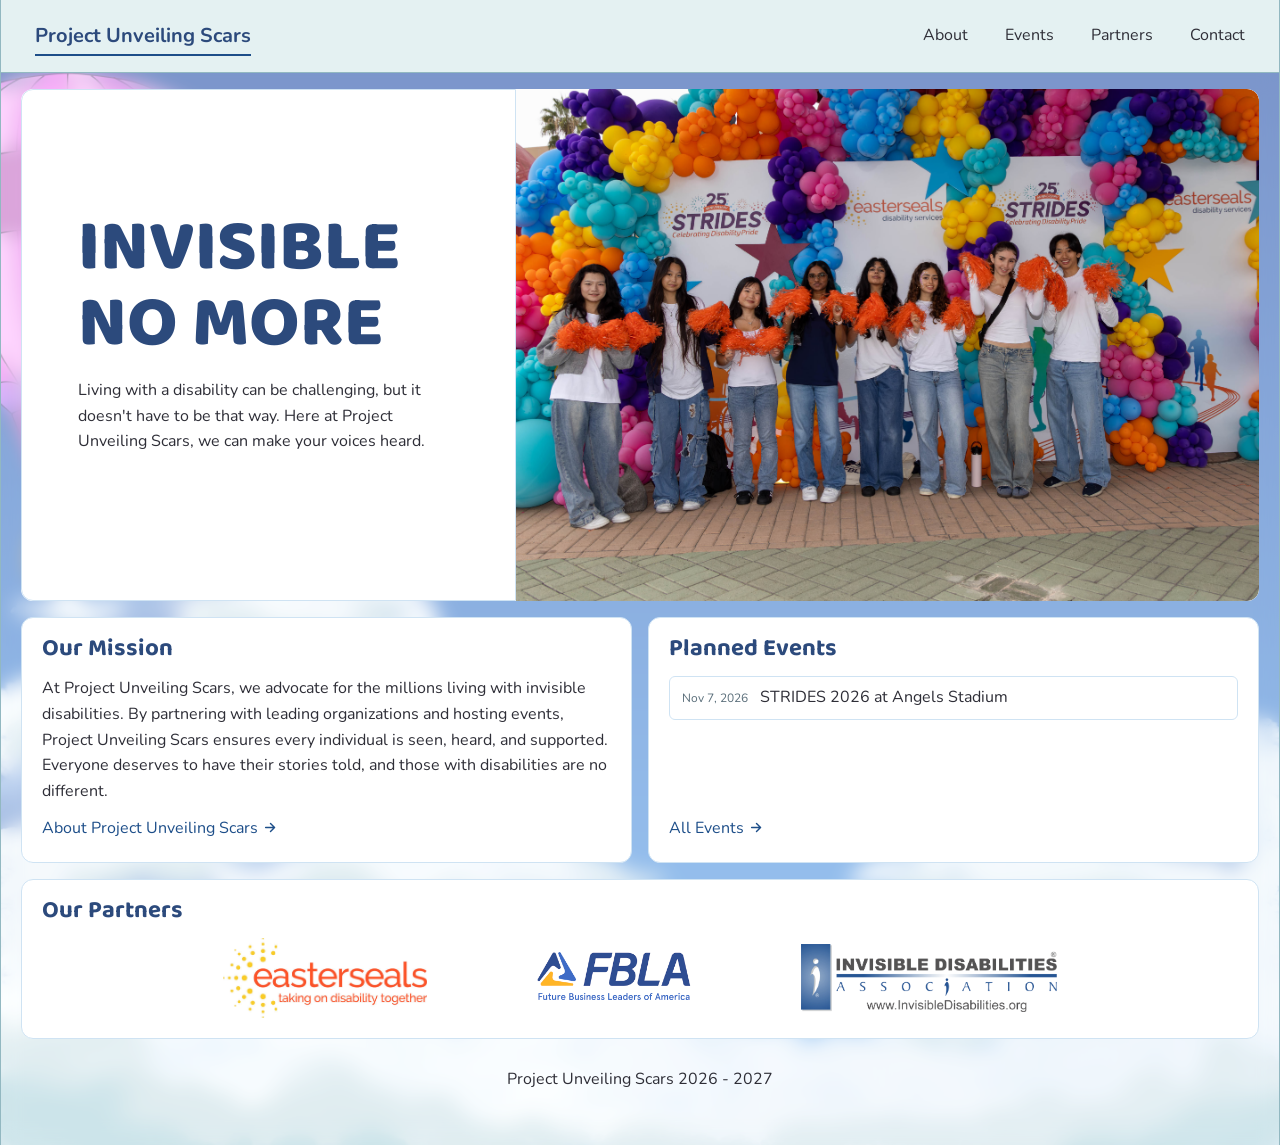
==== index.html @ fb8b5908 "Add files via upload" ====
<!DOCTYPE html>
<html lang="en">
<head>
  <meta charset="utf-8">
  <meta name="viewport" content="width=device-width, initial-scale=1">
  <script>
    if (!window.matchMedia("(prefers-reduced-motion: reduce)").matches) {
      document.documentElement.classList.add("card-reveal-pending");
    }
  </script>
  <script defer src="js/card-reveal.js"></script>
  <title>Project Unveiling Scars</title>
  <link rel="stylesheet" href="css/main.css">
  <link rel="stylesheet" href="css/header.css">
  <link rel="stylesheet" href="css/card.css">
  <link rel="stylesheet" href="css/banner.css">
  <link rel="icon" href="l4c.png" type="image/png">
  </head>
<body class="home-page">
  <img class="cat-balloon-decoration cat-balloon-decoration--lower" src="assets/decor/catballoon3.png" alt="" aria-hidden="true">
  <img class="cat-balloon-decoration" src="assets/decor/catballoon2.png" alt="" aria-hidden="true">
  <img class="cat-balloon-decoration balloon-far-decoration" src="assets/decor/balloonfar.png" alt="" aria-hidden="true">


  <header class="site-header">
    <div class="header-inner">
      <a class="logo" href="#" aria-current="page"><span class="logo__word">Project</span> <span class="logo__word">Unveiling</span> <span class="logo__word">Scars</span></a>
      <nav aria-label="Main">
        <ul class="nav-list">
          <li><a href="html/about.html">About</a></li>
          <li><a href="html/events.html">Events</a></li>
          <li><a href="html/partners.html">Partners</a></li>
          <li><a href="html/contact.html">Contact</a></li>
        </ul>
      </nav>
    </div>
  </header>

  <div class="content">
  <main id="top">

    <section class="card card--hero">
      <div class="hero__content">
        <h2>Invisible No More</h2>
        <p>Living with a disability can be challenging, but it doesn't have to be that way. Here at Project Unveiling Scars, we can make your voices heard.</p>
        <!-- <a class="hero__cta" href="#about">Learn more</a> -->
      </div>
      <div class="hero__media">
        <img class="hero__image" src="assets/media/banner.jpg" alt="Project Unveiling Scars graphic with a crossed bandage and heart">
        <!--<img class="hero__cat" src="assets/decor/cat_side.png" alt="" aria-hidden="true">-->
      </div>
    </section>

    <div class="card-grid">
      <article class="card">
        <div class="card__body">
          <h2>Our Mission</h2>
          <p> At Project Unveiling Scars, we advocate for the millions living with invisible disabilities. By partnering with leading organizations and hosting events, Project Unveiling Scars ensures every individual is seen, heard, and supported. Everyone deserves to have their stories told, and those with disabilities are no different.</p>
          <a class="more-link" href="html/about.html">About Project Unveiling Scars</a>
        </div>
      </article>
      <article class="card">
        <div class="card__body">
          <h2>Planned Events</h2>
          <ul class="item-list">
            <li>
              <a class="item" href="#events">
                <time class="item__date" datetime="2026-10-07">Nov 7, 2026</time>
                <span class="item__title">STRIDES 2026 at Angels Stadium</span>
              </a>
            </li>
            <!--<li>
              <a class="item" href="#events">
                <time class="item__date" datetime="2026-10-08">Oct 8, 2026</time>
                <span class="item__title">There will be a meeting</span>
              </a>
            </li> -->
          </ul>
          <a class="more-link" href="html/events.html">All Events</a>
        </div>
      </article>
    </div>

    <section class="card card--partners" aria-labelledby="partners-h">
      <div class="card__body">
        <h2 id="partners-h">Our Partners</h2>
        <ul class="logo-row">
          <li>
            <a href="https://www.easterseals.com/" target="_blank" rel="noopener">
              <img src="assets/logos/EasterSeals.jpg" alt="Easter Seals">
            </a>
          </li>
          <li>
            <a href="https://www.fbla.org" target="_blank" rel="noopener">
              <img src="assets/logos/FBLA.png" alt="FBLA">
            </a>
          </li>
          <li>
            <a href="https://invisibledisabilities.org/" target="_blank" rel="noopener">
              <img src="assets/logos/IDA.png" alt="Invisible Disabilties Association">
            </a>
          </li>
        </ul>
      </div>
    </section>
  </main>
  <footer class="site-footer">
    <p>Project Unveiling Scars 2026 - 2027</p>
  </footer>
  </div>

<script src="js/decorations.js"></script>

</body>
</html>
---- css/main.css ----
@import url('https://fonts.googleapis.com/css2?family=Baloo+2:wght@400;500;600;700;800&family=Nunito:wght@400;500;600;700;800&display=swap');

:root {
  --bg: #C7E8ED;
  --content-bg: #FFFFFF;
  --text: #2e2e37;

  --header-bg: #e4f1f2;
  --header-text: var(--text);
  --accent: #1d4e89;
  --header-line: #92b8c1;
  --frame-line: var(--header-line);
  --page-gradient: linear-gradient(to bottom, #214aa4 0%, #5aa8f2 100%);

  --title: #2c4a7c;
  --card-bg: #ffffff;
  --card-border: #cfe3f3;
  --muted: #5a6e7a;
}

*, *::before, *::after {
  box-sizing: border-box;
}

html {
  background-color: #FFFFFF;
  scroll-behavior: smooth;
  scroll-padding-top: 5rem;
}

body {
  position: relative;
  isolation: isolate;
  overflow-x: clip;
  display: flex;
  flex-direction: column;
  min-height: 100vh;
  margin: 0;
  background-color: #FFFFFF;
  background-image: var(--page-gradient);
  background-position: top center;
  background-repeat: no-repeat;
  background-size: 100% 100%;
  color: var(--text);
  font-family: "Nunito", -apple-system, BlinkMacSystemFont, "Segoe UI", Roboto, sans-serif;
  line-height: 1.6;
}

body::before {
  content: "";
  position: absolute;
  inset: 0;
  z-index: 0;
  background-image: url("../assets/decor/cloudbackground.png");
  background-position: center bottom;
  background-repeat: no-repeat;
  background-size: 100% auto;
  pointer-events: none;
}

body > .site-header,
body > .content {
  position: relative;
  z-index: 1;
}

.site-footer {
  width: 100%;
  margin-top: auto;
  padding: 0.75rem 1rem 1.25rem;
  color: var(--text);
  text-align: center;
}

.site-footer p {
  margin: 3;
}

.cat-balloon-decoration {
  position: absolute;
  top: 2rem;
  left: -7rem;
  z-index: 0;
  display: block;
  width: 360px;
  min-width: 360px;
  max-width: none;
  height: auto;
  pointer-events: none;
}

.cat-balloon-decoration--lower {
  top: 10rem;
  left: 6rem;
  width: 270px;
  min-width: 270px;
}

.balloon-far-decoration {
  top: auto;
  bottom: 36.5rem;
  left: auto;
  right: 10rem;
  z-index: -1;
  width: 54px;
  min-width: 54px;
}

h1, h2, h3, h4, h5, h6 {
  color: var(--title);
  font-family: "Baloo 2", sans-serif;
}

a {
  color: var(--accent);
  text-decoration: none;
}

a:hover,
a:focus-visible {
  /*text-decoration-line: underline;*/
  text-decoration-thickness: 2px;
  text-underline-offset: 0.2em;
}

a:focus-visible {
  outline: 2px solid var(--accent);
  outline-offset: 3px;
}

.content {
  display: flex;
  flex-direction: column;
  flex: 1;
  width: 100%;
  max-width: 80rem;
  /* Let the page background show through while softening it behind the column. */
  background-color: rgb(255 255 255 / 40%);
  -webkit-backdrop-filter: blur(10px);
  backdrop-filter: blur(10px);
  margin: 0 auto;
  padding: 1rem 1.25rem;
  border-right: 1px solid var(--frame-line);
  border-left: 1px solid var(--frame-line);
}

.content > main {
  flex: 1;
}

/*Text Formatting*/

.page-intro {
  margin: 0 0 1.25rem;
}

.page-intro h1 {
  margin: 0 0 0.5rem;
  font-size: clamp(1.75rem, 4vw, 2.25rem);
  line-height: 1.2;
  color: var(--title);    
}

.page-title {
  margin: 0 0 1.25rem;
  font-size: clamp(1.75rem, 4vw, 2.25rem);
  line-height: 1.2;
  color: var(--title);
}

.page-intro p {
  margin: 0;
  max-width: 40rem;
  color: var(--text);
}
---- css/header.css ----
.site-header {
  width: 100%;
  max-width: 80rem;
  margin: 0 auto;
  background: var(--header-bg);
  color: var(--header-text);
  border-bottom: 1px solid var(--header-line);
  border-right: 1px solid var(--header-line);
  border-left: 1px solid var(--header-line);
}

.header-inner {
  display: flex;
  align-items: center;
  justify-content: space-between;
  max-width: 80rem;
  margin: 0 auto;
  padding: 0.75rem 1.25rem;
}

.logo {
  position: relative;
  display: block;
  padding: 0.5rem 0.9rem;
  color: var(--header-text);
  font-size: 1.25rem;
  font-weight: 700;
}

.logo__word {
  color: #2c4a7c;
}

.logo__number {
  color: #1e74fd;
}

.logo::after {
  position: absolute;
  right: 0.9rem;
  bottom: 0.25rem;
  left: 0.9rem;
  height: 2px;
  background: var(--accent);
  content: "";
  transform: scaleX(0);
  transform-origin: center;
  transition: transform 0.2s ease;
}

.logo:hover::after,
.logo:focus-visible::after,
.logo[aria-current="page"]::after {
  transform: scaleX(1);
}

.logo:hover {
  text-decoration: none;
}

.nav-list {
  display: flex;
  gap: 0.5rem;
  margin: 0;
  padding: 0;
  list-style: none;
}

.nav-list a {
  position: relative;
  display: block;
  padding: 0.5rem 0.9rem;
  color: var(--header-text);
  text-decoration: none;
}

.nav-list a::after {
  position: absolute;
  right: 0.9rem;
  bottom: 0.25rem;
  left: 0.9rem;
  height: 2px;
  background: var(--accent);
  content: "";
  transform: scaleX(0);
  transform-origin: center;
  transition: transform 0.2s ease;
}

.nav-list a:hover::after,
.nav-list a:focus-visible::after,
.nav-list a[aria-current="page"]::after {
  transform: scaleX(1);
}

.nav-list a[aria-current="page"] {
  color: var(--accent);
  font-weight: 600;
}

.nav-list a:hover,
.nav-list a:focus-visible {
  text-decoration: none;
}

.nav-list a:hover {
  color: var(--accent);
}

@media (max-width: 680px) {
  .header-inner {
    flex-direction: column;
    gap: 0.35rem;
    padding: 0.55rem 0.75rem;
  }

  .logo {
    padding: 0.35rem 0.6rem;
    font-size: 1.1rem;
  }

  .logo::after {
    right: 0.6rem;
    left: 0.6rem;
  }

  .nav-list {
    flex-wrap: wrap;
    justify-content: center;
    gap: 0.15rem;
  }

  .nav-list a {
    padding: 0.45rem 0.65rem;
  }

  .nav-list a::after {
    right: 0.65rem;
    left: 0.65rem;
  }
}

@media (prefers-reduced-motion: reduce) {
  .logo::after,
  .nav-list a::after {
    transition: none;
  }
}
---- css/card.css ----
.card {
  background: var(--card-bg);
  border: 1px solid var(--card-border);
  border-radius: 12px;
  overflow: hidden;
}

.card-grid {
  display: grid;
  grid-template-columns: repeat(auto-fit, minmax(16rem, 1fr));
  gap: 1em;
  margin: 1rem 0 1rem;
}

.card__image {
  display: block;
  width: 100%;
  aspect-ratio: 16 / 9;
  object-fit: cover;
}

.card__body {
  padding: 0.75rem 1.25rem 1.25rem;
}

.card__body .label { margin: 0 0 0.25rem; }
.card__body h2     { margin: 0 0 0.5rem; }
.card__body p      { margin: 0 0 0.75rem; }
.card__body > :last-child { margin-bottom: 0; }

/* Card with the events on it */

.label {
  margin: 0 0 0.5rem;
  font-size: 0.75rem;
  text-transform: uppercase;
  letter-spacing: 0.06em;
  color: var(--muted);
}

.item-list {
  list-style: none;
  margin: 0 0 0.75rem;
  padding: 0;
  display: grid;
  gap: 0.5rem;
}

.item {
  display: flex;
  align-items: baseline;
  gap: 0.75rem;
  min-width: 0;              
  padding: 0.5rem 0.75rem;
  border: 1px solid var(--card-border);
  border-radius: 6px;
  color: var(--text);
}

.item:hover {
  background: #f4f9fd;
  border-color: var(--accent);
}

.item:hover,
.item:focus-visible {
  text-decoration: none;
}

.item__date {
  flex: none;
  font-size: 0.75rem;
  color: var(--muted);
}

.item__title {
  min-width: 0;
  overflow: hidden;
  text-overflow: ellipsis;
  white-space: nowrap;
}

.more-link {
  color: var(--accent);
  font-weight: 400;
  text-decoration-line: underline;
  text-decoration-color: transparent;
  text-decoration-thickness: 1.5px;
  text-underline-offset: 0.2em;
  transition: color 160ms ease, text-decoration-color 160ms ease;
}

.more-link::after {
  content: "";
  display: inline-block;
  width: 0.85em;
  height: 0.85em;
  margin-left: 0.35em;
  vertical-align: -0.08em;
  background-color: currentColor;
  transition: transform 160ms ease;
  -webkit-mask: url("data:image/svg+xml,%3Csvg xmlns='http://www.w3.org/2000/svg' viewBox='0 0 16 16'%3E%3Cpath d='M2 8h11M8 3l5 5-5 5' fill='none' stroke='%23000' stroke-linecap='round' stroke-linejoin='round' stroke-width='1.75'/%3E%3C/svg%3E") center / contain no-repeat;
  mask: url("data:image/svg+xml,%3Csvg xmlns='http://www.w3.org/2000/svg' viewBox='0 0 16 16'%3E%3Cpath d='M2 8h11M8 3l5 5-5 5' fill='none' stroke='%23000' stroke-linecap='round' stroke-linejoin='round' stroke-width='1.75'/%3E%3C/svg%3E") center / contain no-repeat;
}

.more-link:hover,
.more-link:focus-visible,
.contact-card__value:hover,
.contact-card__value:focus-visible {
  color: var(--title);
  text-decoration-color: currentColor;
}

.more-link:hover::after,
.more-link:focus-visible::after {
  transform: translateX(0.2em);
}

.contact-card__value {
  text-decoration-line: underline;
  text-decoration-color: transparent;
  text-decoration-thickness: 1.5px;
  text-underline-offset: 0.2em;
  transition: color 160ms ease, text-decoration-color 160ms ease;
}

@media (prefers-reduced-motion: reduce) {
  .more-link,
  .more-link::after,
  .contact-card__value {
    transition: none;
  }
}


.card-grid .card { /* Gotta make sure the links are aligned */
  display: flex;
  flex-direction: column;
}

.card-grid .card__body {
  flex: 1;                    
  display: flex;
  flex-direction: column;
}

.card-grid .more-link {
  margin-top: auto;          
  align-self: flex-start;    
}


/* Partners */

.logo-row {
  list-style: none;
  margin: 0;
  padding: 0;
  display: flex;
  flex-wrap: wrap;
  align-items: center;
  justify-content: center;
  gap: 1.5rem 6rem;
}

.logo-row img {
  display: block;
  height: 5rem;         
  width: auto;          
  max-width: 16rem;      
  object-fit: contain;
}

.logo-row a {
  display: block;
  opacity: 0.85;
  transition: opacity 0.15s ease;
}

.logo-row a:hover,
.logo-row a:focus-visible {
  opacity: 1;
}


/* Reveal each card as a whole so its contents arrive together. */
html.card-reveal-pending .card,
html.card-reveal-pending .contact-card {
  opacity: 0;
  transform: translate3d(0, 10px, 0) scale(0.99);
}

html.card-reveal-ready .card,
html.card-reveal-ready .contact-card {
  animation: card-reveal-enter var(--card-surface-duration, 320ms) cubic-bezier(0.16, 1, 0.3, 1) var(--card-reveal-delay, 0ms) both;
}

@keyframes card-reveal-enter {
  from {
    opacity: 0;
    transform: translate3d(0, 10px, 0) scale(0.99);
  }
  to {
    opacity: 1;
    transform: translate3d(0, 0, 0) scale(1);
  }
}

@media (prefers-reduced-motion: reduce) {
  html.card-reveal-pending .card,
  html.card-reveal-pending .contact-card,
  html.card-reveal-ready .card,
  html.card-reveal-ready .contact-card {
    opacity: 1 !important;
    animation: none !important;
  }
}
---- css/banner.css ----
.card--hero {
  display: grid;
  position: relative;
  padding: 0;
  background: var(--card-bg);
  border: 0;
  min-height: clamp(20rem, 45vw, 32rem);
}

.card--hero > .hero__content {
  grid-area: 1 / 1;
  width: 40%;
  z-index: 1;
  border: 1px solid var(--card-border);
  border-radius: 12px 0 0 12px;
  background: var(--card-bg);
}

.hero__media {
  position: absolute;
  inset-block: 0;
  inset-inline-start: 40%;
  inset-inline-end: 0;
  overflow: hidden;
  border-radius: 0 12px 12px 0;
}

.hero__image {
  position: absolute;
  inset: 0;
  width: 100%;
  height: 100%;
  object-fit: cover;
  object-position: center;
}

.hero__cat {
  position: absolute;
  inset-inline-end: 0;
  inset-block-end: 0;
  z-index: 1;
  width: min(52%, 30rem);
  max-height: 72%;
  object-fit: contain;
  object-position: right bottom;
}

.hero__content {
  display: flex;
  flex-direction: column;
  justify-content: center;
  align-items: flex-start;
  padding: clamp(1.5rem, 5vw, 3.5rem);
  color: var(--text);
}

@media (max-width: 68rem) {
  .card--hero {
    display: flex;
    flex-direction: column;
    gap: 0.75rem;
    min-height: 0;
    overflow: visible;
    border: 0;
    border-radius: 0;
    background: transparent;
  }

  .card--hero > .hero__content {
    width: 100%;
    border-radius: 12px;
    min-height: 0;
  }

  .hero__media {
    position: relative;
    inset: auto;
    flex: 0 0 auto;
    align-self: stretch;
    width: 100%;
    aspect-ratio: 16 / 9;
    border: 1px solid var(--card-border);
    border-radius: 12px;
    background: var(--card-bg);
  }

  .hero__image {
    position: absolute;
    inset: 0;
    width: 100%;
    height: 100%;
    object-fit: cover;
  }

  .hero__cat {
    width: 78%;
    max-height: 72%;
  }
}

.hero__content h2 {
  margin: 0 0 1rem;
  max-width: 11ch;            
  font-size: clamp(2rem, 6vw, 4.5rem);
  font-weight: 800;
  line-height: 1.05;
  text-transform: uppercase;
}

.hero__content p {
  margin: 0 0 1.5rem;
  max-width: 30rem;
}

.hero__cta {
  display: inline-block;
  padding: 0.7rem 1.5rem;
  background: var(--accent);
  color: #ffffff;
  font-weight: 600;
  border-radius: 999px;
}
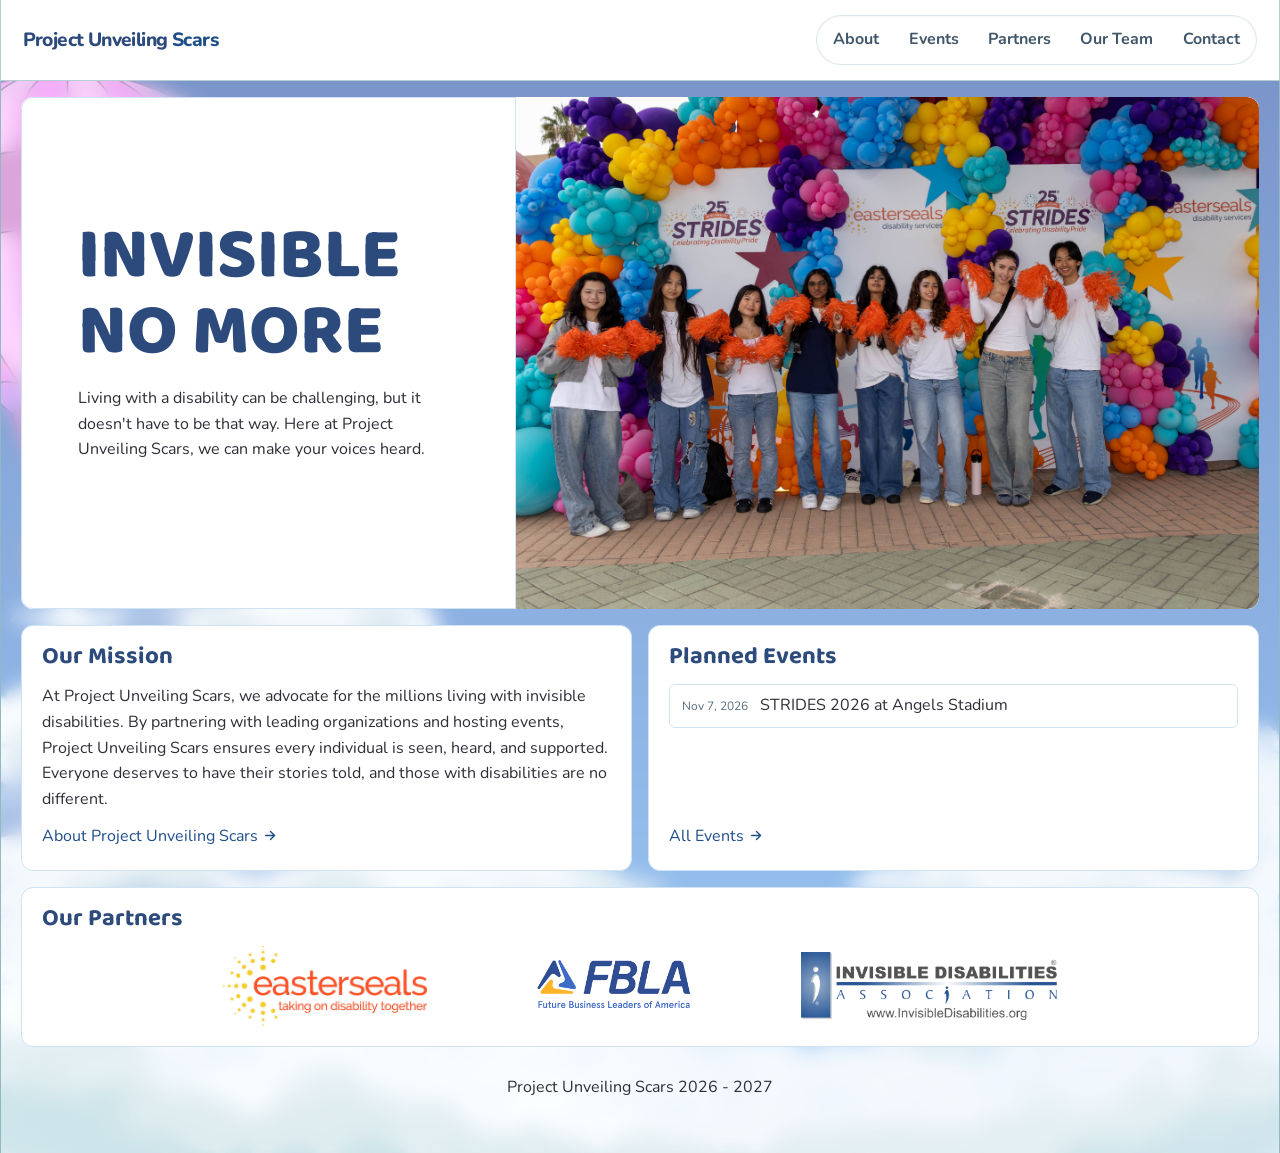
==== commit fc22da0f: "update" ====
--- a/index.html
+++ b/index.html
@@ -30,6 +30,7 @@
           <li><a href="html/about.html">About</a></li>
           <li><a href="html/events.html">Events</a></li>
           <li><a href="html/partners.html">Partners</a></li>
+          <li><a href="html/team.html">Our Team</a></li>
           <li><a href="html/contact.html">Contact</a></li>
         </ul>
       </nav>
--- a/css/header.css
+++ b/css/header.css
@@ -1,12 +1,17 @@
 .site-header {
+  position: relative;
+  z-index: 2;
   width: 100%;
   max-width: 80rem;
   margin: 0 auto;
-  background: var(--header-bg);
   color: var(--header-text);
-  border-bottom: 1px solid var(--header-line);
-  border-right: 1px solid var(--header-line);
-  border-left: 1px solid var(--header-line);
+  background: var(--card-bg);
+  border: 1px solid rgb(146 184 193 / 68%);
+  border-top: 0;
+  border-radius: 0;
+  box-shadow: 0 0.55rem 1.5rem rgb(29 78 137 / 11%);
+  -webkit-backdrop-filter: blur(12px);
+  backdrop-filter: blur(12px);
 }
 
 .header-inner {
@@ -14,135 +19,133 @@
   align-items: center;
   justify-content: space-between;
   max-width: 80rem;
+  min-height: 5rem;
   margin: 0 auto;
-  padding: 0.75rem 1.25rem;
+  padding: 0.7rem 1.35rem;
 }
 
 .logo {
   position: relative;
-  display: block;
-  padding: 0.5rem 0.9rem;
-  color: var(--header-text);
-  font-size: 1.25rem;
-  font-weight: 700;
+  display: inline-flex;
+  align-items: center;
+  gap: 0.22em;
+  padding: 0.45rem 0;
+  color: var(--title);
+  background: transparent;
+  border: 0;
+  border-radius: 0;
+  box-shadow: none;
+  font-size: 1.2rem;
+  font-weight: 800;
+  letter-spacing: -0.03em;
+  transition: color 180ms ease, transform 180ms ease;
 }
 
 .logo__word {
-  color: #2c4a7c;
+  color: var(--title);
 }
 
-.logo__number {
-  color: #1e74fd;
+.logo__word:last-of-type {
+  color: var(--accent);
 }
 
-.logo::after {
-  position: absolute;
-  right: 0.9rem;
-  bottom: 0.25rem;
-  left: 0.9rem;
-  height: 2px;
-  background: var(--accent);
-  content: "";
-  transform: scaleX(0);
-  transform-origin: center;
-  transition: transform 0.2s ease;
-}
-
-.logo:hover::after,
-.logo:focus-visible::after,
-.logo[aria-current="page"]::after {
-  transform: scaleX(1);
-}
-
-.logo:hover {
+.logo:hover,
+.logo:focus-visible {
+  color: var(--accent);
+  background: transparent;
+  box-shadow: none;
+  transform: translateY(-1px);
   text-decoration: none;
 }
 
+
 .nav-list {
   display: flex;
-  gap: 0.5rem;
+  align-items: center;
+  gap: 0.2rem;
   margin: 0;
-  padding: 0;
+  padding: 0.22rem;
   list-style: none;
+  background: rgb(255 255 255 / 47%);
+  border: 1px solid rgb(146 184 193 / 35%);
+  border-radius: 999px;
+  box-shadow: inset 0 1px 2px rgb(29 78 137 / 4%);
 }
 
 .nav-list a {
   position: relative;
   display: block;
-  padding: 0.5rem 0.9rem;
-  color: var(--header-text);
+  padding: 0.5rem 0.82rem;
+  color: #40566b;
+  border-radius: 999px;
+  font-size: 1rem;
+  font-weight: 700;
   text-decoration: none;
+  transition: color 180ms ease, background-color 180ms ease, box-shadow 180ms ease, transform 180ms ease;
 }
 
-.nav-list a::after {
-  position: absolute;
-  right: 0.9rem;
-  bottom: 0.25rem;
-  left: 0.9rem;
-  height: 2px;
-  background: var(--accent);
-  content: "";
-  transform: scaleX(0);
-  transform-origin: center;
-  transition: transform 0.2s ease;
-}
-
-.nav-list a:hover::after,
-.nav-list a:focus-visible::after,
-.nav-list a[aria-current="page"]::after {
-  transform: scaleX(1);
+.nav-list a:hover,
+.nav-list a:focus-visible {
+  color: var(--accent);
+  background: rgb(255 255 255 / 88%);
+  box-shadow: 0 2px 8px rgb(29 78 137 / 8%);
+  transform: translateY(-1px);
+  text-decoration: none;
 }
 
 .nav-list a[aria-current="page"] {
   color: var(--accent);
-  font-weight: 600;
+  background: rgb(29 78 137 / 9%);
+  box-shadow: inset 0 0 0 1px rgb(29 78 137 / 7%);
 }
 
-.nav-list a:hover,
-.nav-list a:focus-visible {
-  text-decoration: none;
+.nav-list a[aria-current="page"]:hover,
+.nav-list a[aria-current="page"]:focus-visible {
+  color: #173e70;
+  background: rgb(29 78 137 / 13%);
 }
 
-.nav-list a:hover {
-  color: var(--accent);
+.logo:focus-visible,
+.nav-list a:focus-visible {
+  outline: 2px solid var(--accent);
+  outline-offset: 3px;
 }
 
-@media (max-width: 680px) {
+@media (max-width: 760px) {
   .header-inner {
     flex-direction: column;
-    gap: 0.35rem;
-    padding: 0.55rem 0.75rem;
-  }
-
-  .logo {
-    padding: 0.35rem 0.6rem;
-    font-size: 1.1rem;
-  }
-
-  .logo::after {
-    right: 0.6rem;
-    left: 0.6rem;
+    gap: 0.65rem;
+    padding: 0.8rem 0.75rem 0.9rem;
   }
 
   .nav-list {
     flex-wrap: wrap;
     justify-content: center;
-    gap: 0.15rem;
+    max-width: 100%;
+    border-radius: 12px;
   }
 
   .nav-list a {
-    padding: 0.45rem 0.65rem;
+    padding: 0.46rem 0.68rem;
+    font-size: 1.2rem;
+  }
+}
+
+@media (max-width: 380px) {
+  .nav-list {
+    gap: 0.1rem;
+    padding: 0.18rem;
   }
 
-  .nav-list a::after {
-    right: 0.65rem;
-    left: 0.65rem;
+  .nav-list a {
+    padding: 0.42rem 0.54rem;
+    font-size: 1.2rem;
   }
 }
 
 @media (prefers-reduced-motion: reduce) {
-  .logo::after,
-  .nav-list a::after {
+  .logo,
+  .nav-list a {
     transition: none;
   }
 }
